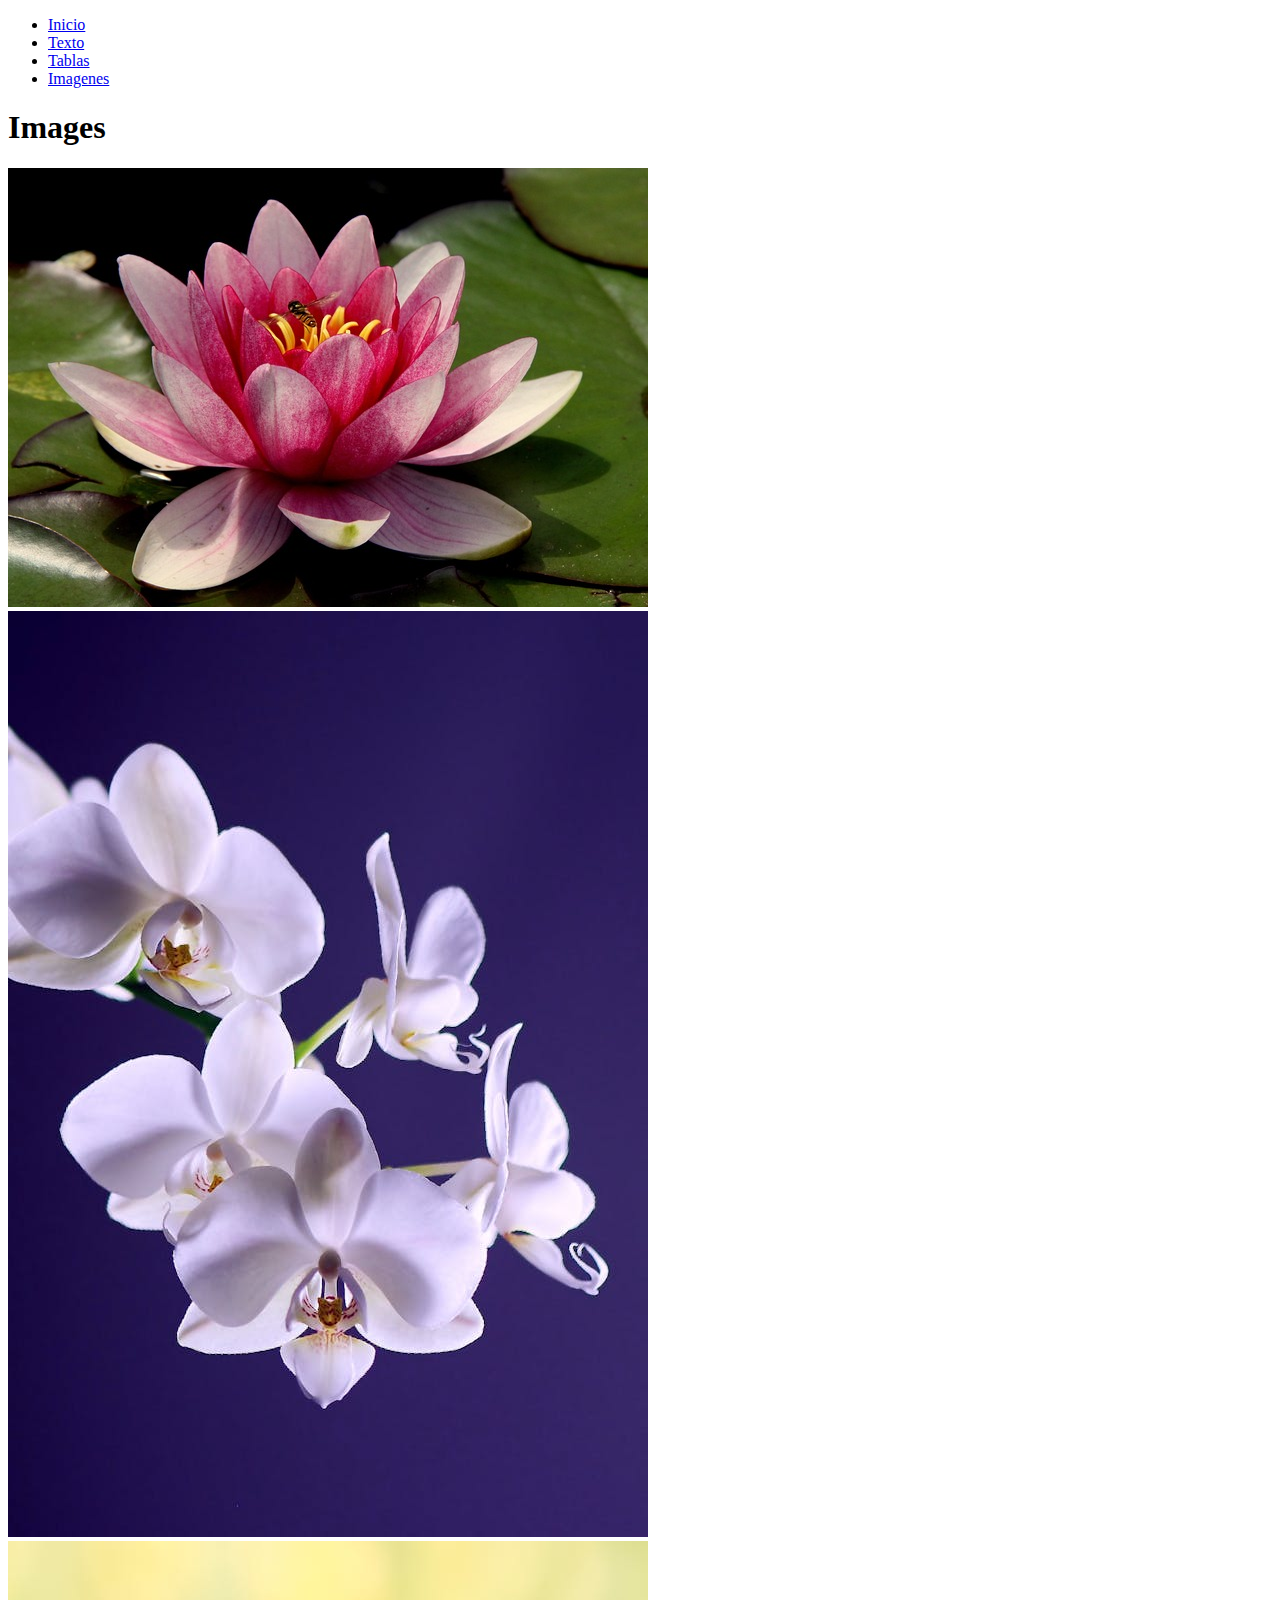
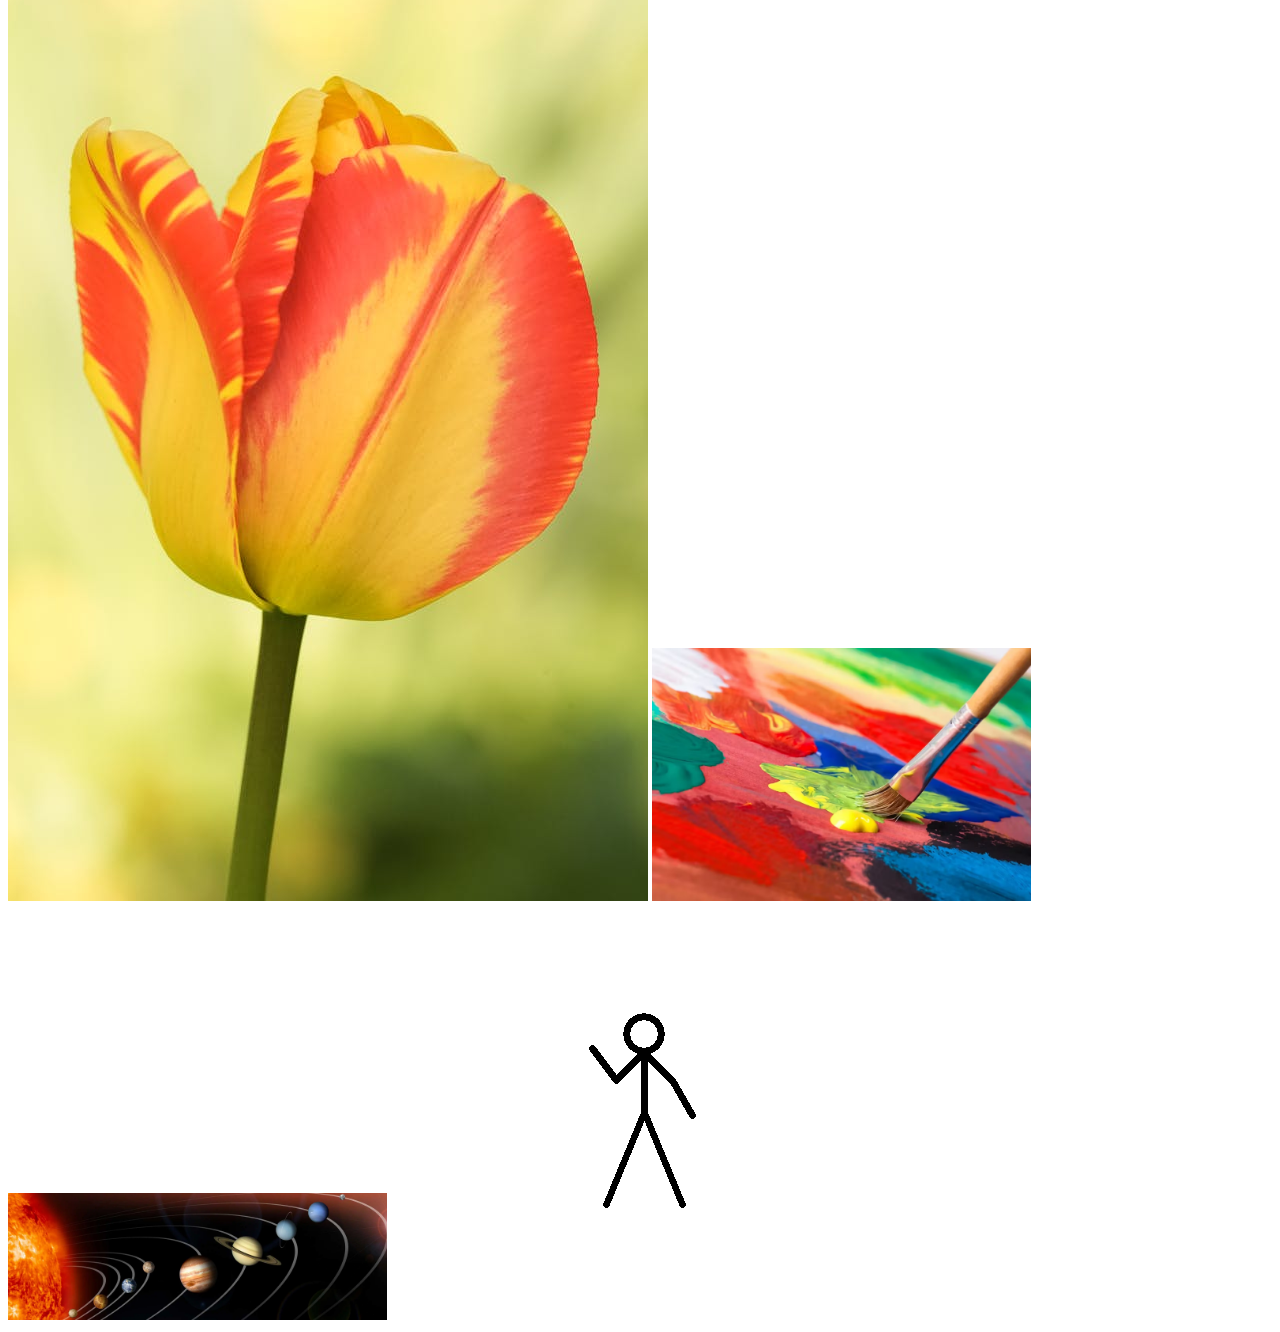
==== pages/images.html @ 6bf44025 "Adding pages of text, tables and images" ====
<!DOCTYPE html>
<html lang="en">
<head>
    <meta charset="UTF-8">
    <meta name="viewport" content="width=device-width, initial-scale=1.0">
    <title>Document</title>
</head>
<body>
    <header>
        <nav>
            <ul>
                <li><a href="../index.html">Inicio</a></li>
                <li><a href="text.html">Texto</a></li>
                <li><a href="tables.html">Tablas</a></li>
                <li><a href="images.html">Imagenes</a></li>
            </ul>
        </nav>
    </header>
    <main>
        <h1>Images</h1>
        <img src="../img/florLoto.jpg" alt="florDeLoto">
        <img src="../img/orquidea.jpg" alt="Orquídea">
        <img src="../img/tulipan.jpg" alt="Tulipan">
        <img src="../img/Paint.avif" alt="Pintura" style="width: 30%;">
        <img src="../img/solarSystem.webp" alt="SistemaSolar" style="width: 30%;">
        <img src="../img/Pivot_Wave.gif" alt="saludo">
    </main>
</body>
</html>
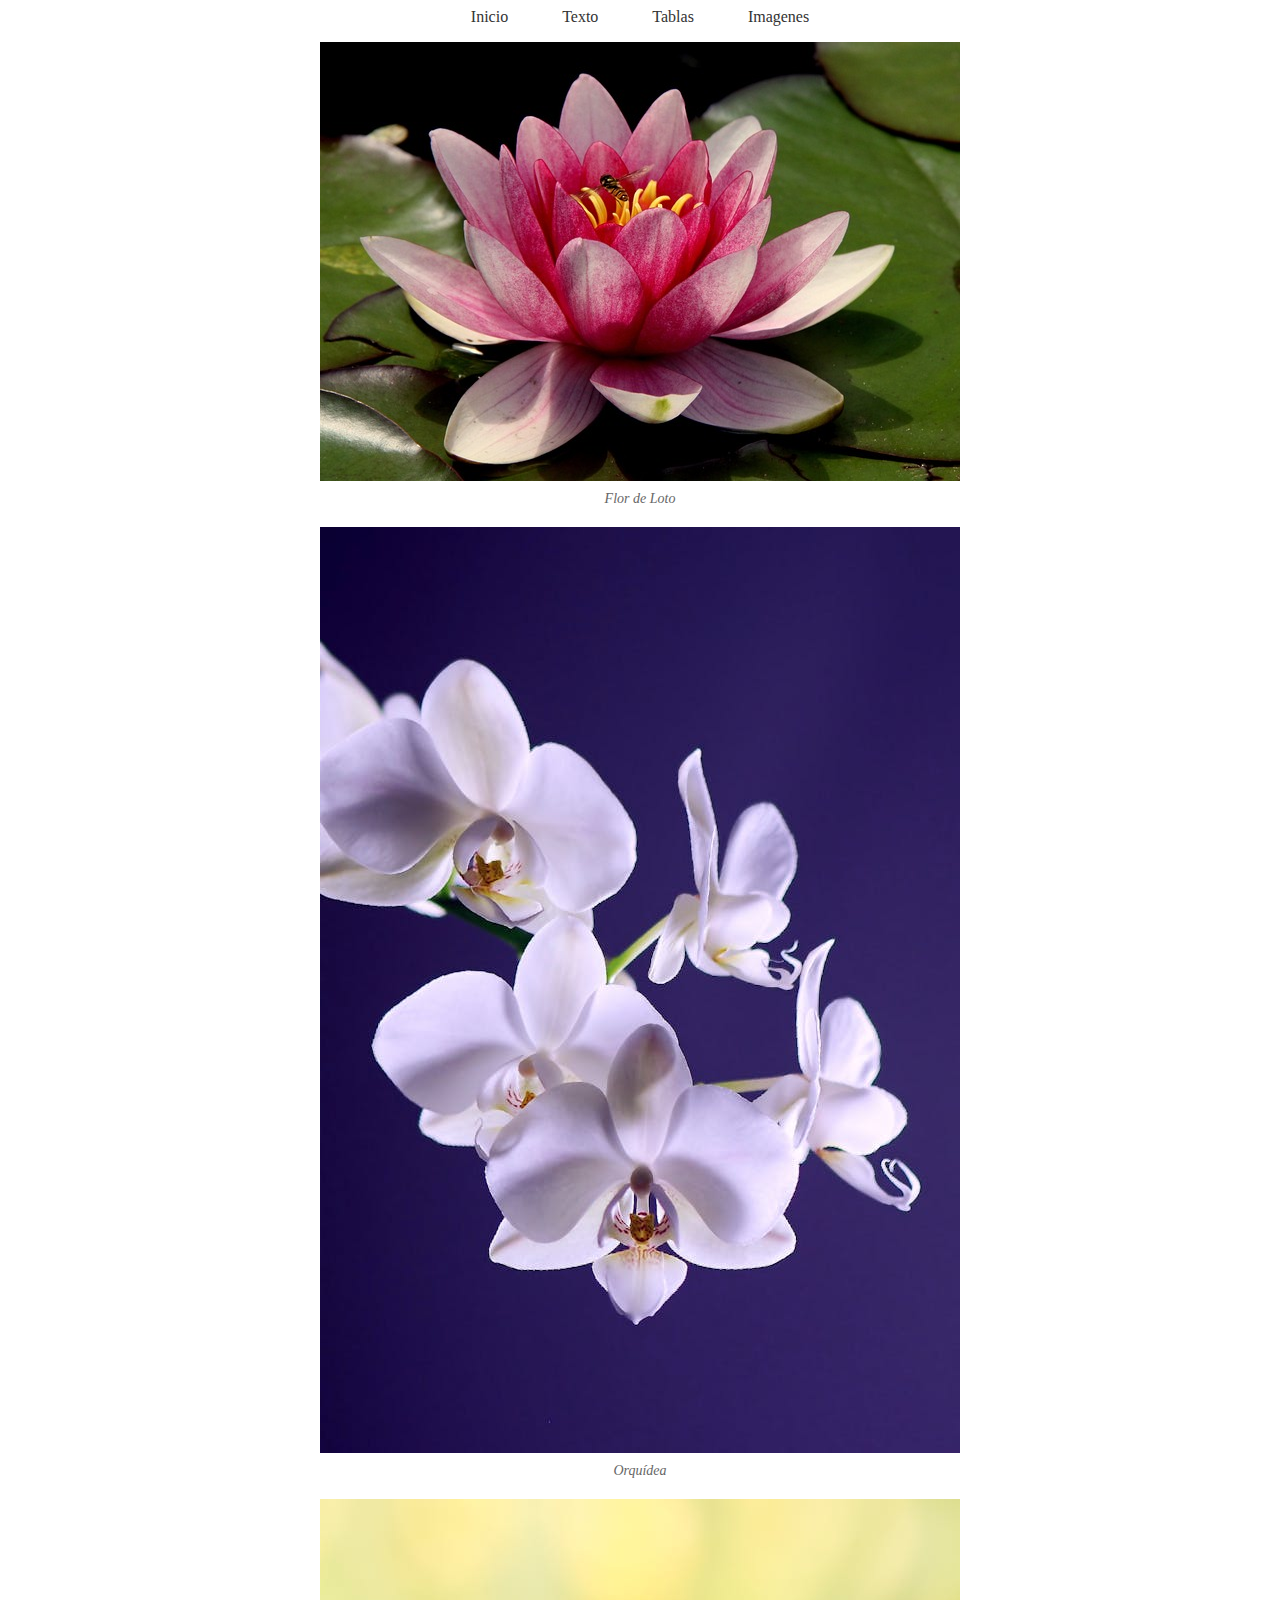
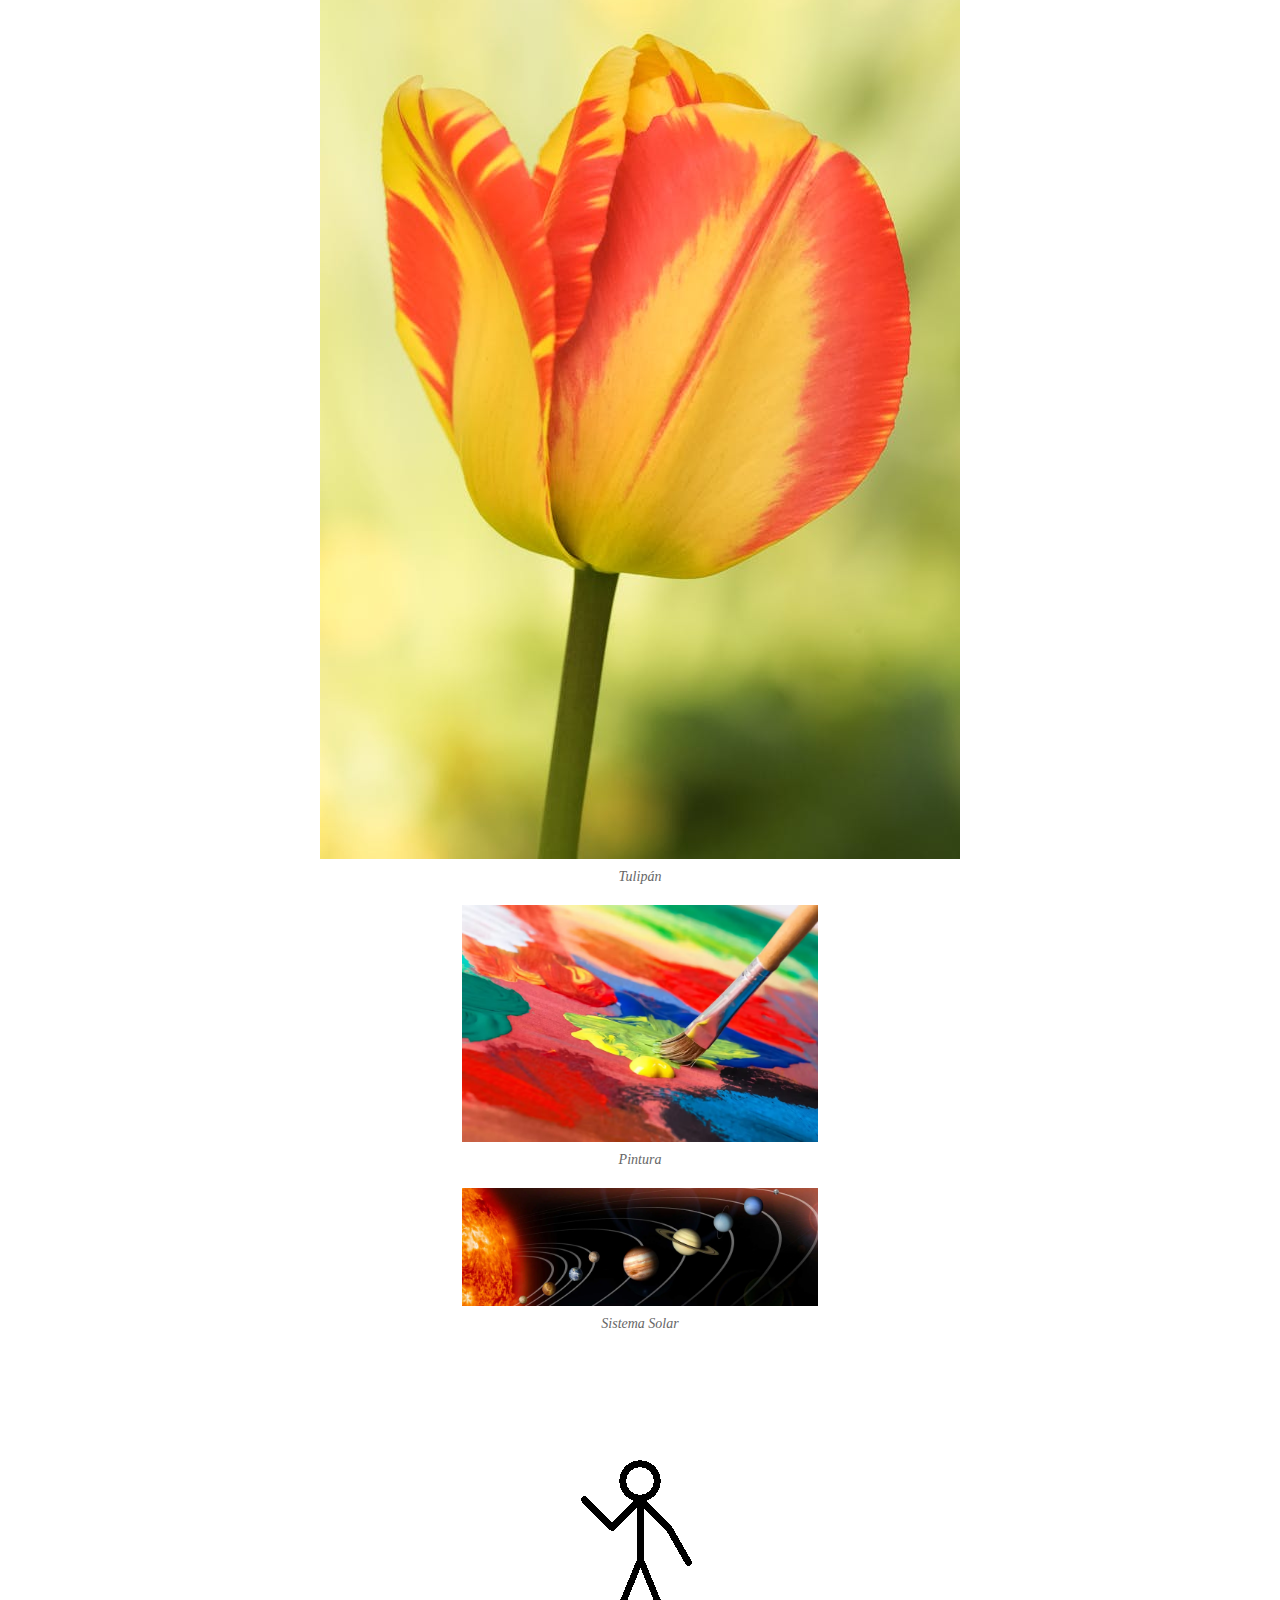
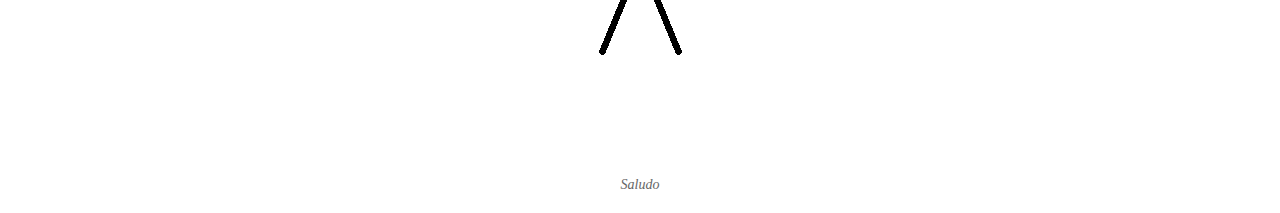
==== commit c6c081e0: "Adding style with css" ====
--- a/pages/images.html
+++ b/pages/images.html
@@ -4,11 +4,12 @@
     <meta charset="UTF-8">
     <meta name="viewport" content="width=device-width, initial-scale=1.0">
     <title>Document</title>
+    <link rel="stylesheet" href="../style.css">
 </head>
 <body>
     <header>
         <nav>
-            <ul>
+            <ul class="horizontal-menu">
                 <li><a href="../index.html">Inicio</a></li>
                 <li><a href="text.html">Texto</a></li>
                 <li><a href="tables.html">Tablas</a></li>
@@ -17,13 +18,31 @@
         </nav>
     </header>
     <main>
-        <h1>Images</h1>
-        <img src="../img/florLoto.jpg" alt="florDeLoto">
-        <img src="../img/orquidea.jpg" alt="Orquídea">
-        <img src="../img/tulipan.jpg" alt="Tulipan">
-        <img src="../img/Paint.avif" alt="Pintura" style="width: 30%;">
-        <img src="../img/solarSystem.webp" alt="SistemaSolar" style="width: 30%;">
-        <img src="../img/Pivot_Wave.gif" alt="saludo">
+        <figure>
+            <img src="../img/florLoto.jpg" alt="florDeLoto">
+            <figcaption>Flor de Loto</figcaption>
+        </figure>
+        <figure>
+            <img src="../img/orquidea.jpg" alt="Orquídea">
+            <figcaption>Orquídea</figcaption>
+        </figure>
+        <figure>
+            <img src="../img/tulipan.jpg" alt="Tulipan">
+            <figcaption>Tulipán</figcaption>
+        </figure>
+        <figure>
+            <img src="../img/Paint.avif" alt="Pintura" style="width: 30%;">
+            <figcaption>Pintura</figcaption>
+        </figure>
+        <figure>
+            <img src="../img/solarSystem.webp" alt="SistemaSolar" style="width: 30%;">
+            <figcaption>Sistema Solar</figcaption>
+        </figure>
+        <figure>
+            <img src="../img/Pivot_Wave.gif" alt="saludo">
+            <figcaption>Saludo</figcaption>
+        </figure>
     </main>
+    
 </body>
 </html>--- a/style.css
+++ b/style.css
@@ -0,0 +1,79 @@
+table {
+    width: 100%;
+    border-collapse: collapse;
+    margin-top: 20px;
+}
+
+thead {
+    background-color: #3498db; /* Azul más oscuro para el encabezado */
+    color: #fff; /* Texto en color blanco para mejor contraste */
+}
+
+th, td {
+    padding: 12px;
+    text-align: center;
+    border: 1px solid #3498db; /* Borde azul */
+}
+
+th {
+    font-weight: bold;
+}
+
+tbody tr:nth-child(even) {
+    background-color: #ecf0f1; /* Azul más claro para filas pares */
+}
+
+tbody tr:nth-child(odd) {
+    background-color: #d1e8e9; /* Otra tonalidad de azul para filas impares */
+}
+
+.horizontal-menu {
+    list-style-type: none;
+    padding: 0;
+    margin: 0;
+    text-align: center; /* Centrar el menú horizontalmente */
+}
+
+.horizontal-menu li {
+    display: inline-block; /* Mostrar elementos en línea */
+    margin-right: 20px; /* Ajustar espaciado entre elementos según sea necesario */
+}
+
+.horizontal-menu li:last-child {
+    margin-right: 0; /* Eliminar el margen derecho del último elemento */
+}
+
+.horizontal-menu li a {
+    text-decoration: none;
+    color: #333;
+    padding: 10px 15px; /* Ajustar el espaciado interno según sea necesario */
+}
+
+.horizontal-menu li a:hover {
+    background-color: #f2f2f2; /* Cambiar el color de fondo al pasar el ratón */
+}
+
+img {
+    display: block; /* Hacer que la imagen sea un bloque para poder centrarla horizontalmente */
+    margin: 0 auto; /* Centrar la imagen horizontalmente */
+}
+/* Estilos para las figuras */
+figure {
+    text-align: center; /* Centra el contenido dentro de la figura */
+    margin-bottom: 20px; /* Espaciado entre las figuras */
+}
+
+/* Estilos para las imágenes dentro de las figuras */
+figure img {
+    display: block; /* Asegura que las imágenes no tengan espacio adicional debajo de ellas */
+    margin: 0 auto; /* Centra horizontalmente las imágenes */
+    max-width: 100%; /* Ajusta el tamaño máximo de la imagen para que no se desborde del contenedor */
+}
+
+/* Estilos para los subtítulos de las figuras */
+figcaption {
+    margin-top: 10px; /* Espacio entre la imagen y el subtítulo */
+    font-style: italic; /* Estilo del subtítulo */
+    color: #666; /* Color del subtítulo */
+    font-size: 14px; /* Tamaño de fuente del subtítulo */
+}
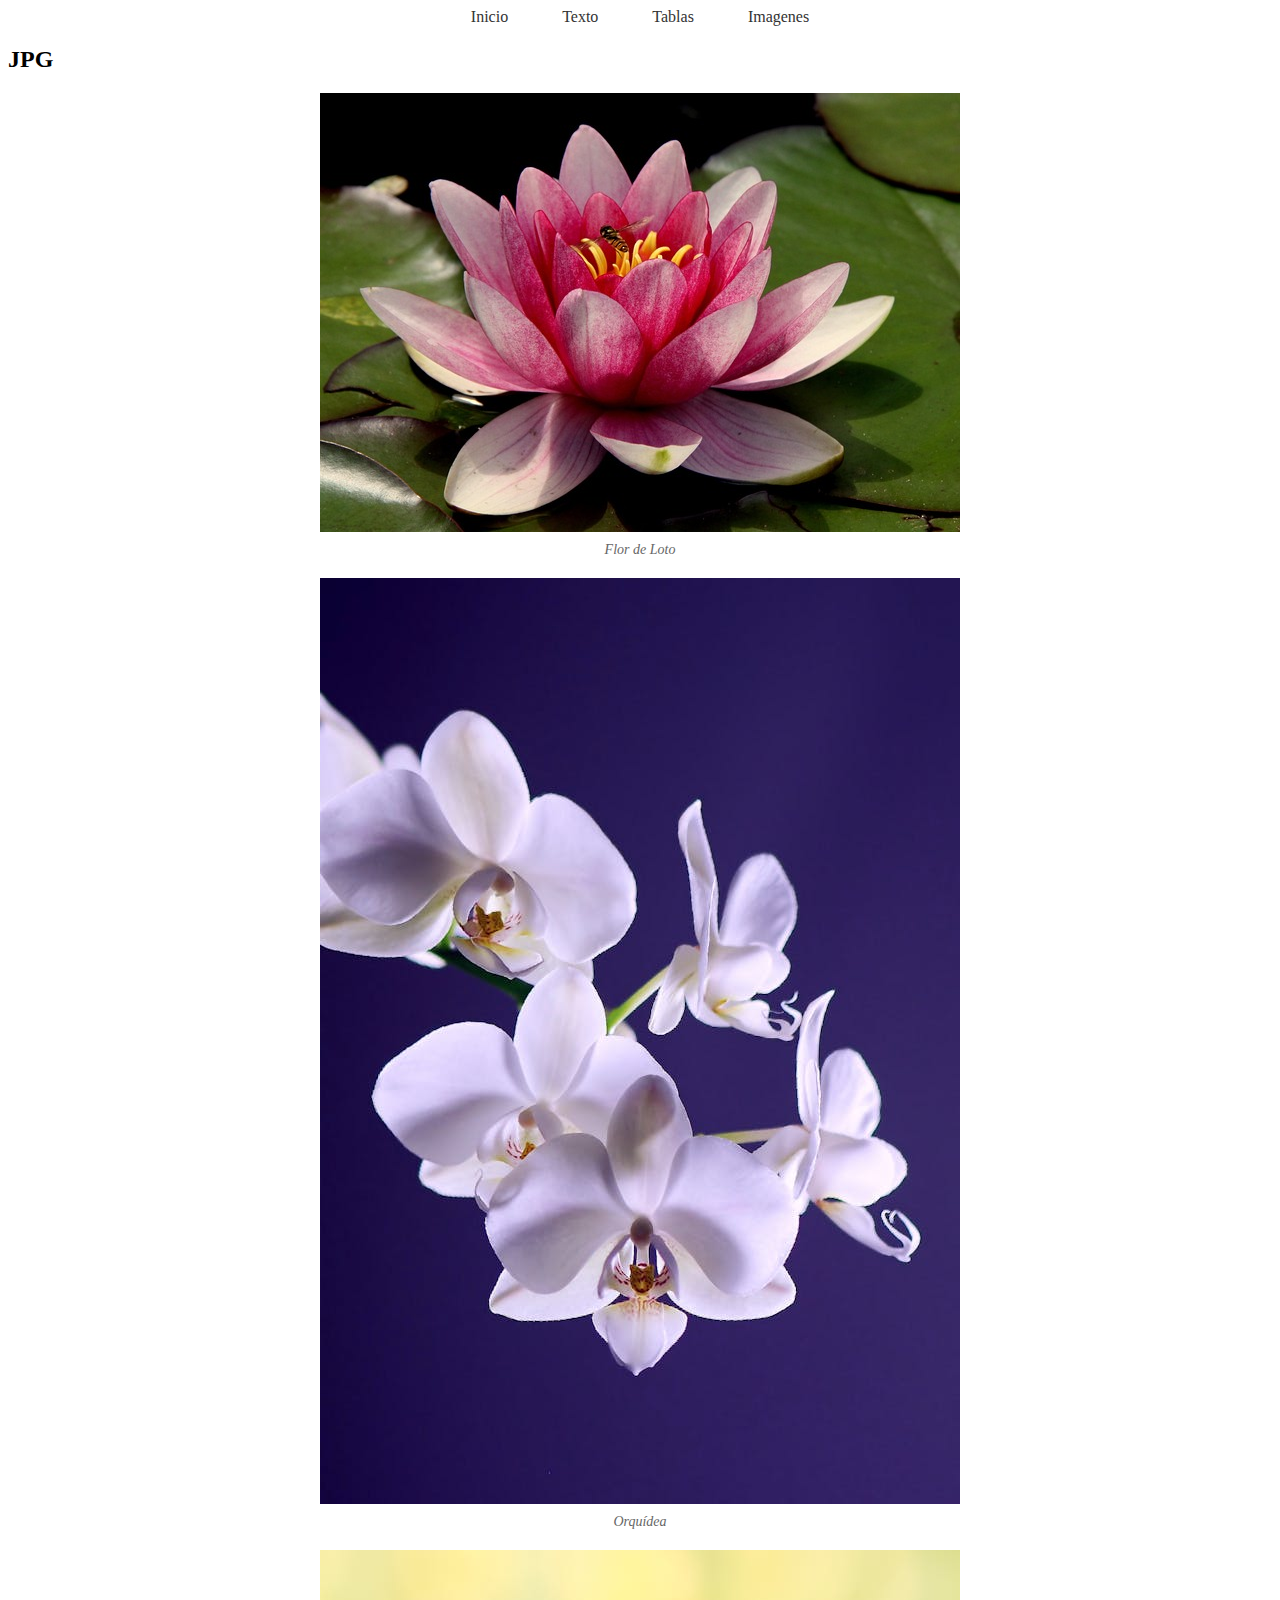
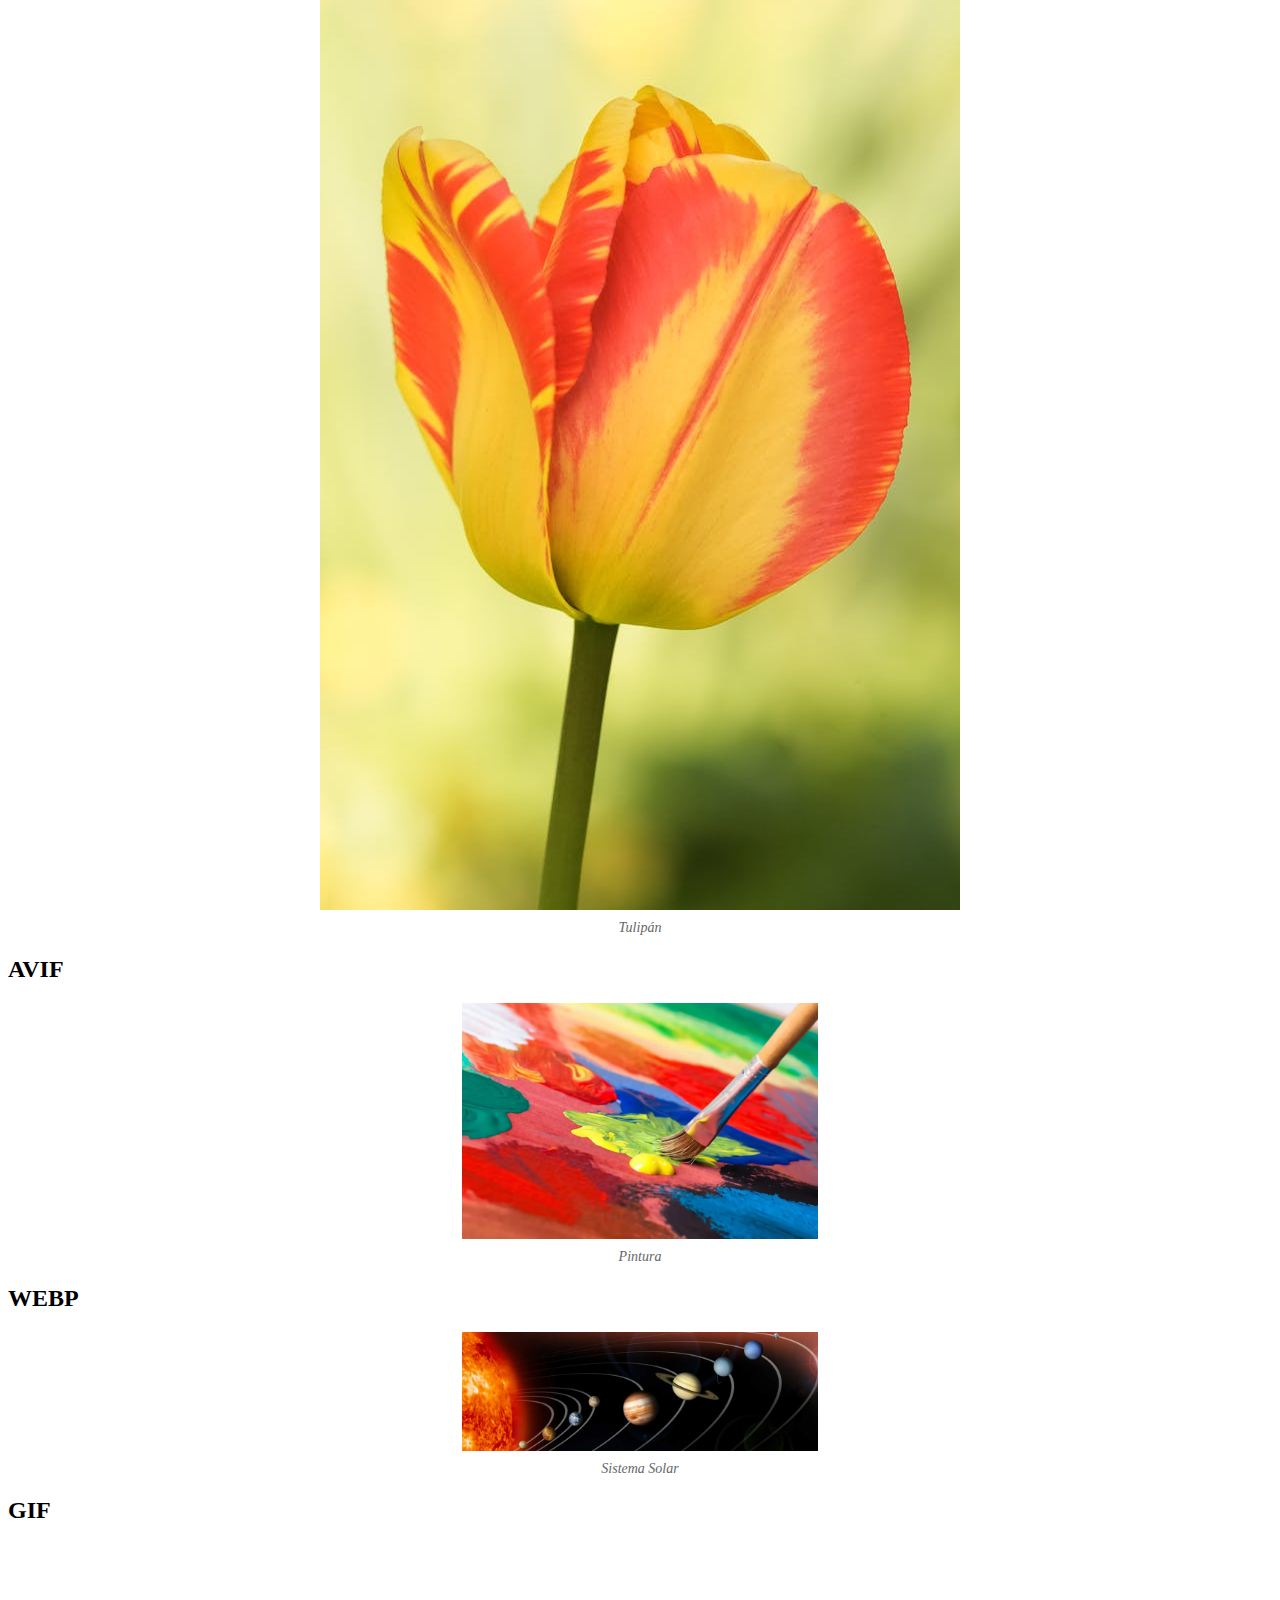
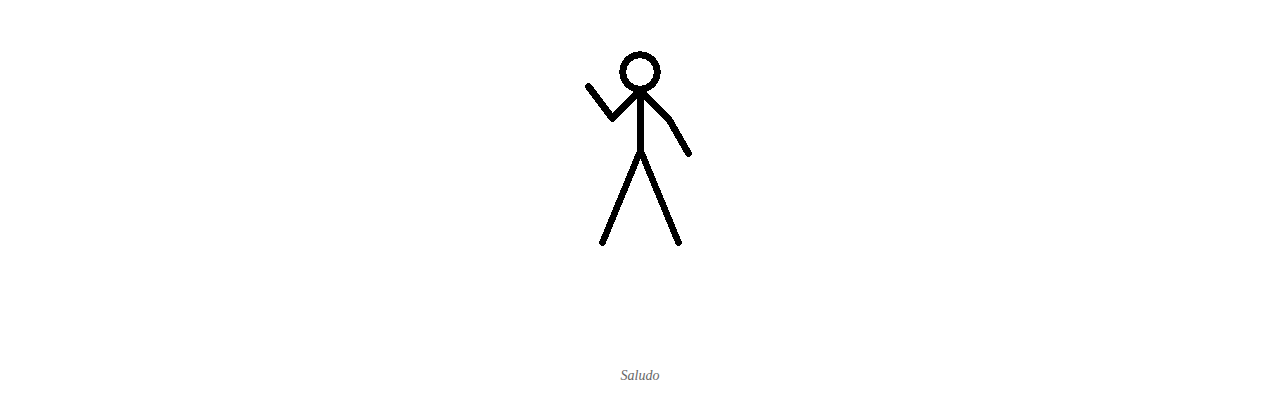
==== commit 0fb52bf6: "Adding details" ====
--- a/pages/images.html
+++ b/pages/images.html
@@ -18,6 +18,7 @@
         </nav>
     </header>
     <main>
+        <h2>JPG</h2>
         <figure>
             <img src="../img/florLoto.jpg" alt="florDeLoto">
             <figcaption>Flor de Loto</figcaption>
@@ -30,14 +31,17 @@
             <img src="../img/tulipan.jpg" alt="Tulipan">
             <figcaption>Tulipán</figcaption>
         </figure>
+        <h2>AVIF</h2>
         <figure>
             <img src="../img/Paint.avif" alt="Pintura" style="width: 30%;">
             <figcaption>Pintura</figcaption>
         </figure>
+        <h2>WEBP</h2>
         <figure>
             <img src="../img/solarSystem.webp" alt="SistemaSolar" style="width: 30%;">
             <figcaption>Sistema Solar</figcaption>
         </figure>
+        <h2>GIF</h2>
         <figure>
             <img src="../img/Pivot_Wave.gif" alt="saludo">
             <figcaption>Saludo</figcaption>
